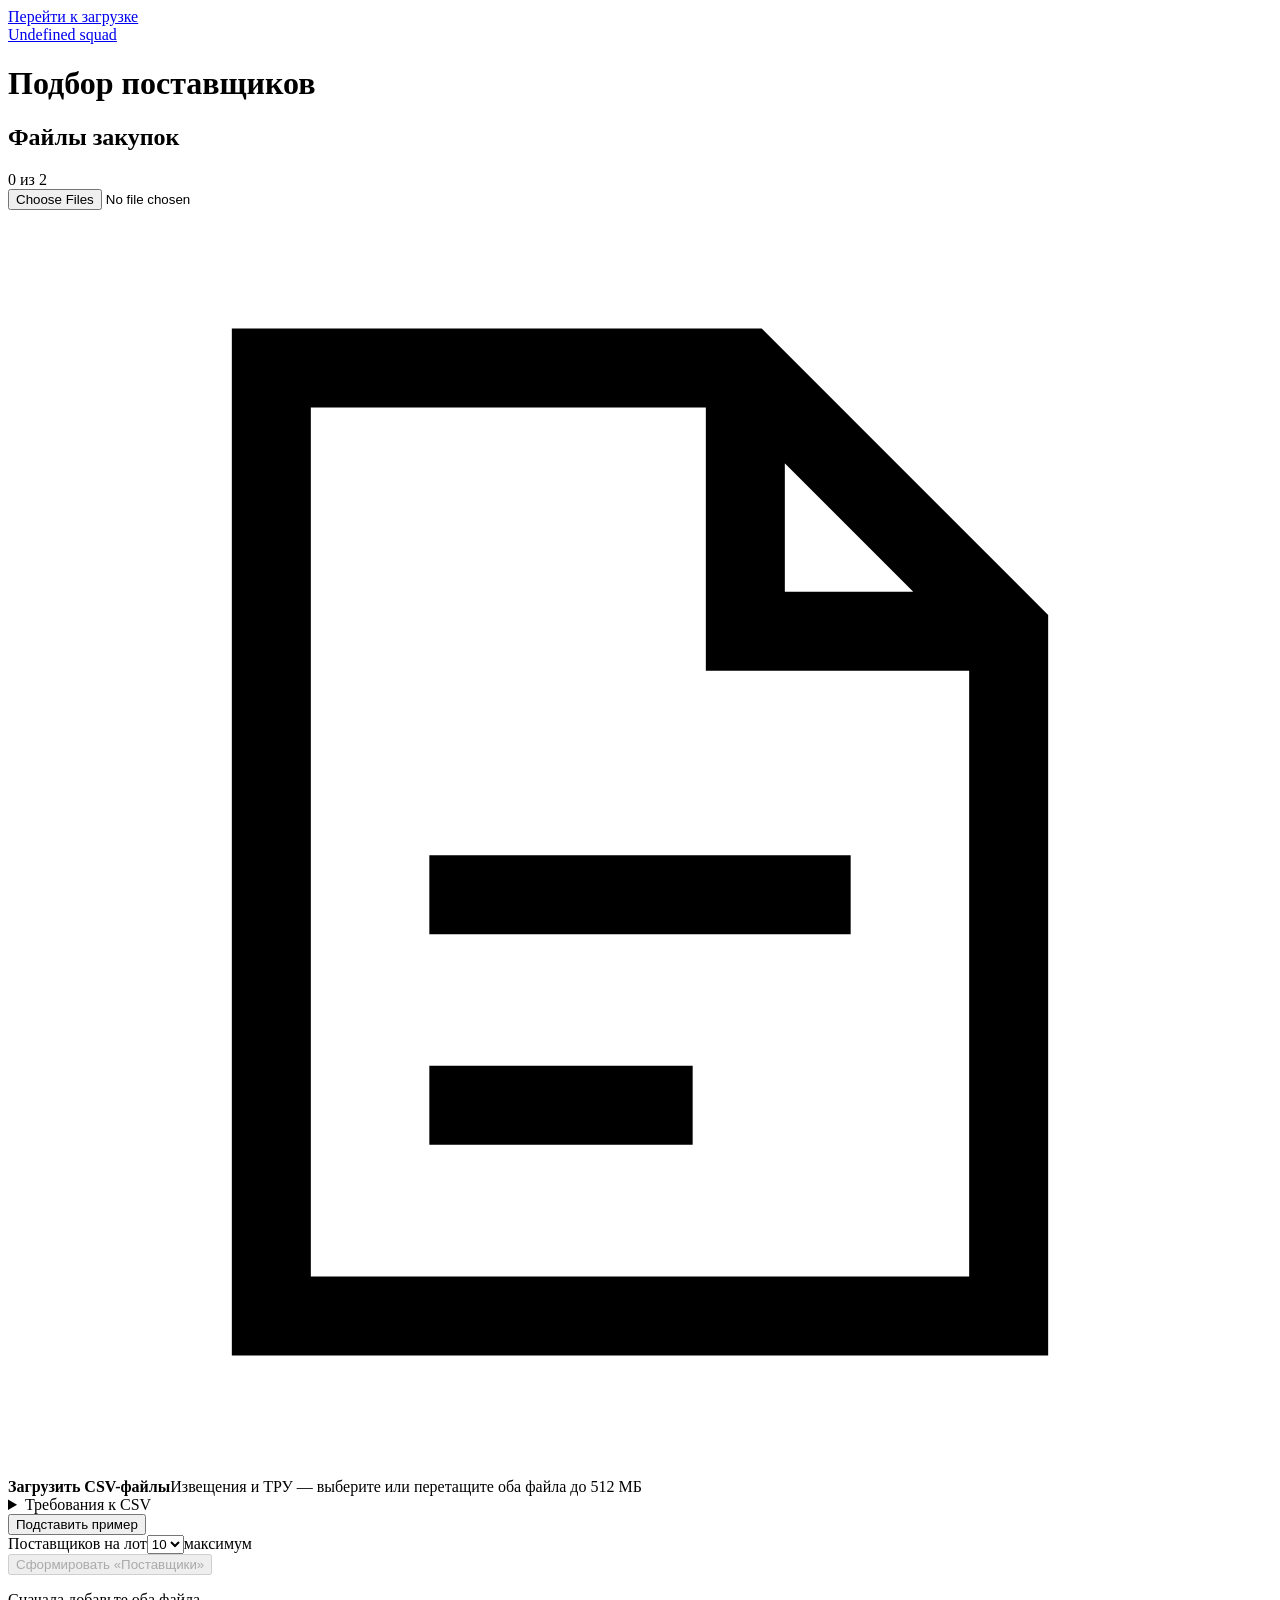
==== web-service/web/index.html @ a96cab37 "Add local procurement web service with shared CSV upload" ====
<!doctype html>
<html lang="ru">
<head>
<meta charset="utf-8"><meta name="viewport" content="width=device-width, initial-scale=1">
<meta name="description" content="Локальный подбор поставщиков по извещениям и позициям ТРУ.">
<title>Undefined squad — подбор поставщиков</title><link rel="icon" href="/favicon.svg" type="image/svg+xml"><link rel="stylesheet" href="/styles.css"><script src="/file-selection.js" defer></script><script src="/app.js" defer></script>
</head>
<body>
<a class="skip" href="#main">Перейти к загрузке</a>
<header class="site-header"><div class="header-inner"><a class="wordmark" href="/" aria-label="Undefined squad — главная">Undefined squad</a></div></header>
<main id="main">
<div class="page-heading"><h1>Подбор поставщиков</h1></div>
<div class="error-box" id="error" role="alert" hidden></div>
<section class="upload-panel" aria-labelledby="upload-heading">
<div class="section-heading"><h2 id="upload-heading">Файлы закупок</h2><span id="file-counter" class="file-counter">0 из 2</span></div>
<div class="single-upload">
<label class="drop-zone" id="zone-csv" for="file-csv">
<input type="file" id="file-csv" aria-label="Загрузить Извещения и ТРУ" accept=".csv,text/csv" multiple aria-describedby="upload-hint">
<span class="file-symbol" aria-hidden="true"><svg viewBox="0 0 24 24" fill="none" stroke="currentColor" stroke-width="1.5"><path d="M14 3H5v18h14V8zM14 3v5h5M8 13h8M8 17h5"/></svg></span>
<span class="file-content"><strong id="upload-label">Загрузить CSV-файлы</strong><span id="upload-hint">Извещения и ТРУ — выберите или перетащите оба файла</span></span>
<span class="file-limit">до 512 МБ</span>
</label>
<div class="selected-files" aria-live="polite">
<div class="selected-file" id="selected-notices" hidden><span class="selected-kind">Извещения</span><span class="selected-name" id="name-notices"></span><span class="selected-size" id="meta-notices"></span><button class="text-button remove" id="remove-notices" aria-label="Убрать файл Извещения">Убрать</button></div>
<div class="selected-file" id="selected-items" hidden><span class="selected-kind">ТРУ</span><span class="selected-name" id="name-items"></span><span class="selected-size" id="meta-items"></span><button class="text-button remove" id="remove-items" aria-label="Убрать файл ТРУ">Убрать</button></div>
</div>
</div>
<div class="form-utility"><details><summary>Требования к CSV</summary><div class="format-content"><p>Файлы связываются по <code>lot_id</code>. Первая строка — названия столбцов. В извещениях можно использовать <code>procedure_name</code> вместо <code>subject</code>.</p><p>Кодировка UTF-8 или Windows-1251; разделитель — точка с запятой или запятая. Идентификаторы читаются как текст.</p><div class="sample-downloads"><a href="/api/examples/notices" download>Скачать пример извещений</a><a href="/api/examples/items" download>Скачать пример ТРУ</a></div></div></details><button id="examples" class="text-button">Подставить пример</button></div>
<div class="form-bottom"><div class="settings"><label for="top-k">Поставщиков на лот</label><select id="top-k"><option>3</option><option>5</option><option selected>10</option><option>20</option><option>50</option></select><span>максимум</span></div><div class="action-area"><button class="primary" id="start" disabled>Сформировать «Поставщики»</button><p id="action-hint">Сначала добавьте оба файла</p></div></div>
</section>
<section class="progress-panel" id="progress-panel" aria-labelledby="progress-heading" hidden><div class="progress-top"><h2 id="progress-heading">Загружаем файлы…</h2><span id="progress-value">0%</span></div><progress id="progress-bar" max="100" value="0" aria-label="Ход обработки"></progress><p id="progress-detail" role="status" aria-live="polite">Подготавливаем данные</p><button class="text-button" id="reconnect" hidden>Проверить статус</button></section>
<section class="results-panel" id="results" aria-labelledby="results-heading" hidden><div class="results-heading"><div><h2 id="results-heading">Поставщики</h2><p id="result-caption"></p></div><div class="result-actions"><button id="reset" class="secondary">Новая загрузка</button><a id="download" class="primary" href="#" download>Скачать CSV</a></div></div><p class="demo-warning" id="result-demo" hidden>Демонстрационный результат. Компании и оценки вымышлены; модель и открытые источники не использовались.</p><div class="stats" id="stats"></div><div id="warnings" role="status"></div><div class="table-wrap" tabindex="0" role="region" aria-label="Таблица поставщиков"><table><caption class="sr-only">Рекомендованные поставщики</caption><thead><tr><th>Лот</th><th>Поставщик</th><th>Роль</th><th>Оценка</th><th>Обогащение</th><th><span class="sr-only">Подробности</span></th></tr></thead><tbody id="result-rows"></tbody></table></div><div class="supplier-details" id="details" hidden><div class="details-heading"><h3 id="details-title">Поставщик</h3><button id="close-details" class="text-button">Свернуть</button></div><div id="details-body"></div></div><p id="preview-caption" class="preview-caption"></p></section>
</main>
</body></html>
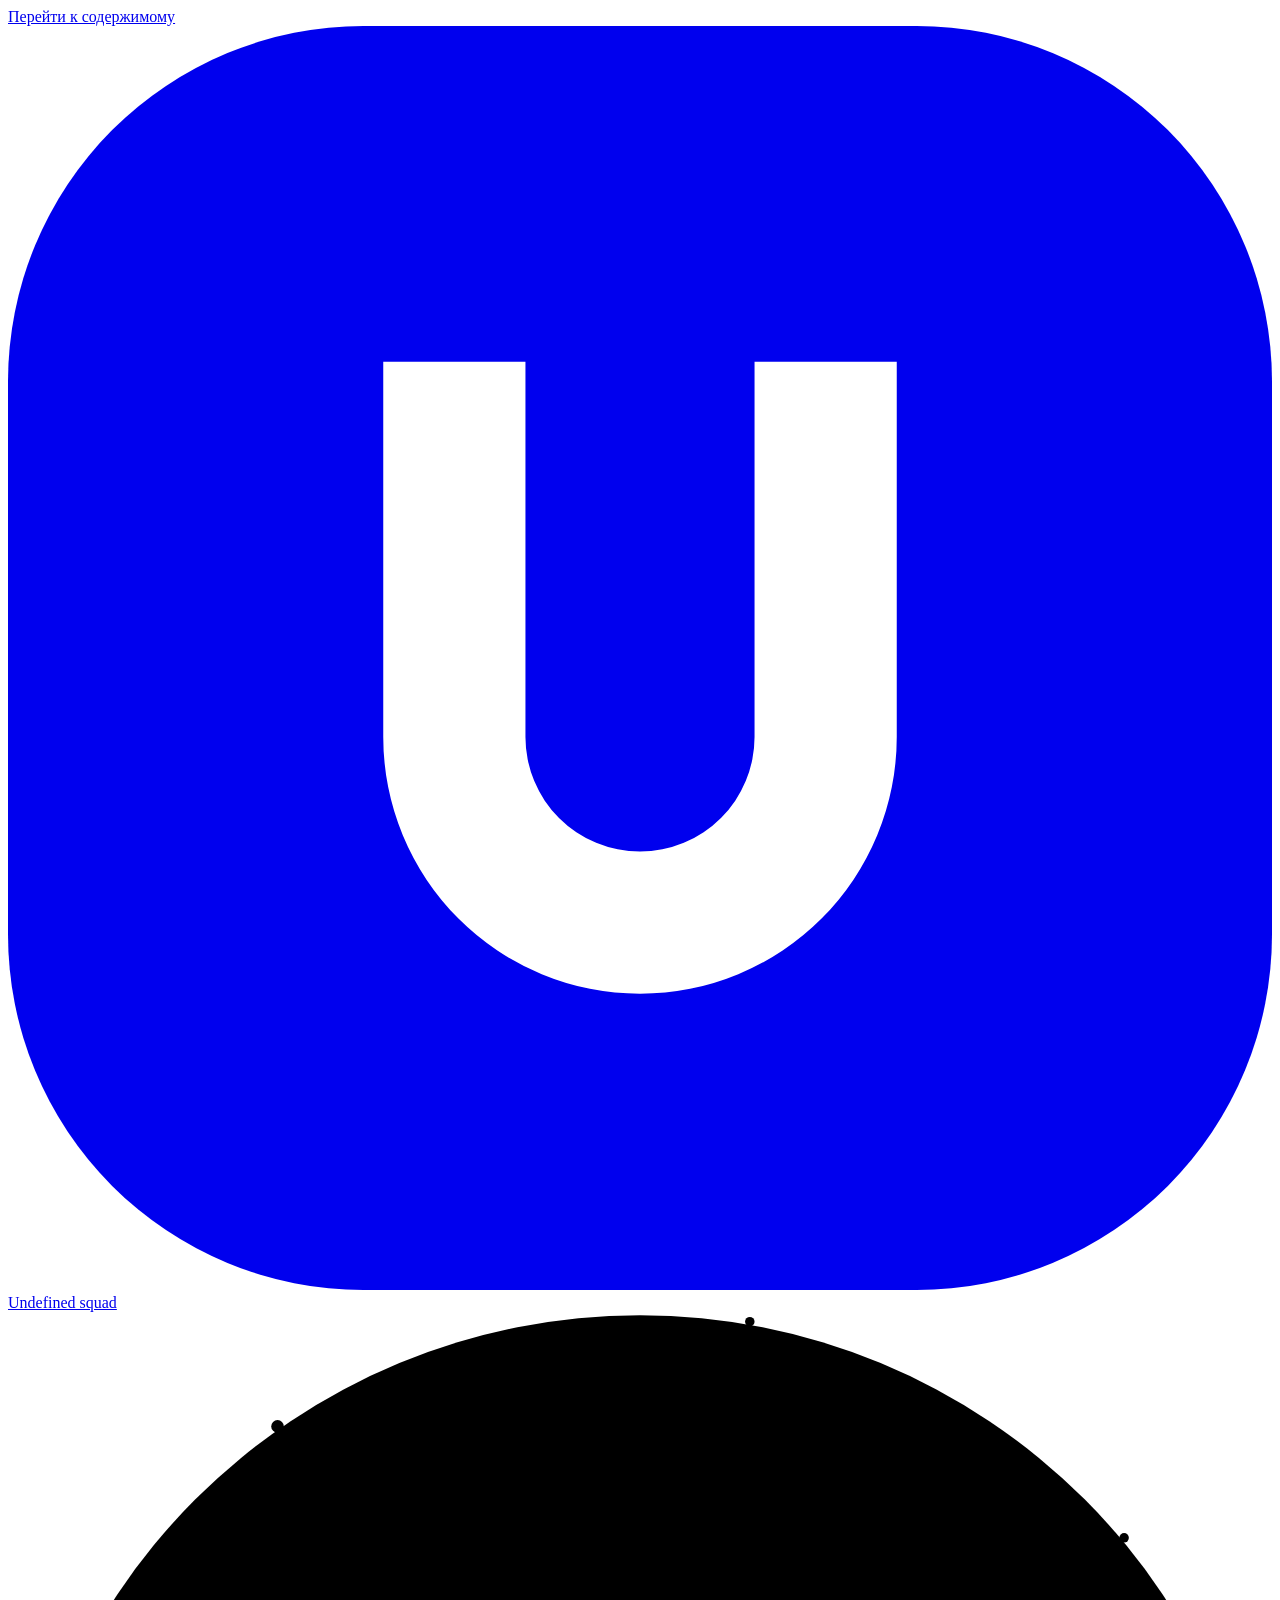
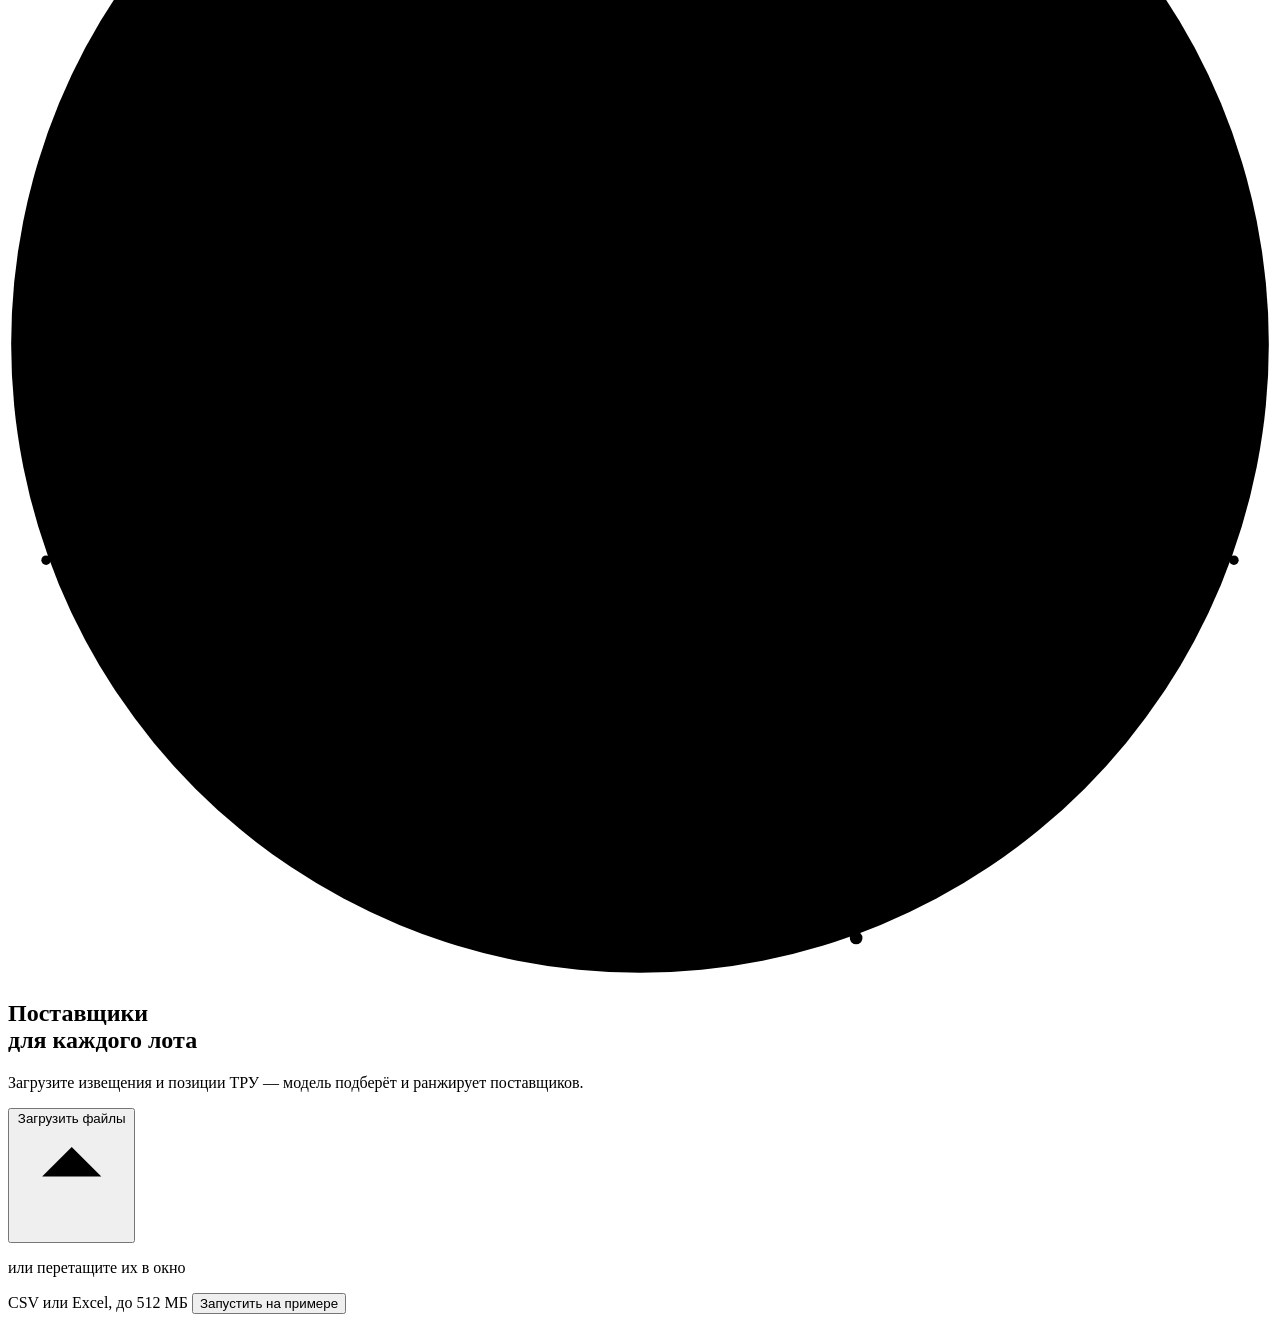
==== commit 24e4ed93: "feat(web-service): проверенные и непроверенные поставщики, Excel на входе, новый интерфейс - два спи" ====
--- a/web-service/web/index.html
+++ b/web-service/web/index.html
@@ -1,34 +1,200 @@
 <!doctype html>
 <html lang="ru">
 <head>
-<meta charset="utf-8"><meta name="viewport" content="width=device-width, initial-scale=1">
-<meta name="description" content="Локальный подбор поставщиков по извещениям и позициям ТРУ.">
-<title>Undefined squad — подбор поставщиков</title><link rel="icon" href="/favicon.svg" type="image/svg+xml"><link rel="stylesheet" href="/styles.css"><script src="/file-selection.js" defer></script><script src="/app.js" defer></script>
+<meta charset="utf-8">
+<meta name="viewport" content="width=device-width, initial-scale=1">
+<meta name="description" content="Подбор поставщиков по извещениям о закупках и позициям ТРУ.">
+<title>Подбор поставщиков — Undefined squad</title>
+<link rel="icon" href="/favicon.svg" type="image/svg+xml">
+<link rel="preload" href="/fonts/onest-cyrillic.woff2" as="font" type="font/woff2" crossorigin>
+<link rel="stylesheet" href="/styles.css">
+<script src="/file-selection.js" defer></script>
+<script src="/app.js" defer></script>
 </head>
-<body>
-<a class="skip" href="#main">Перейти к загрузке</a>
-<header class="site-header"><div class="header-inner"><a class="wordmark" href="/" aria-label="Undefined squad — главная">Undefined squad</a></div></header>
-<main id="main">
-<div class="page-heading"><h1>Подбор поставщиков</h1></div>
-<div class="error-box" id="error" role="alert" hidden></div>
-<section class="upload-panel" aria-labelledby="upload-heading">
-<div class="section-heading"><h2 id="upload-heading">Файлы закупок</h2><span id="file-counter" class="file-counter">0 из 2</span></div>
-<div class="single-upload">
-<label class="drop-zone" id="zone-csv" for="file-csv">
-<input type="file" id="file-csv" aria-label="Загрузить Извещения и ТРУ" accept=".csv,text/csv" multiple aria-describedby="upload-hint">
-<span class="file-symbol" aria-hidden="true"><svg viewBox="0 0 24 24" fill="none" stroke="currentColor" stroke-width="1.5"><path d="M14 3H5v18h14V8zM14 3v5h5M8 13h8M8 17h5"/></svg></span>
-<span class="file-content"><strong id="upload-label">Загрузить CSV-файлы</strong><span id="upload-hint">Извещения и ТРУ — выберите или перетащите оба файла</span></span>
-<span class="file-limit">до 512 МБ</span>
-</label>
-<div class="selected-files" aria-live="polite">
-<div class="selected-file" id="selected-notices" hidden><span class="selected-kind">Извещения</span><span class="selected-name" id="name-notices"></span><span class="selected-size" id="meta-notices"></span><button class="text-button remove" id="remove-notices" aria-label="Убрать файл Извещения">Убрать</button></div>
-<div class="selected-file" id="selected-items" hidden><span class="selected-kind">ТРУ</span><span class="selected-name" id="name-items"></span><span class="selected-size" id="meta-items"></span><button class="text-button remove" id="remove-items" aria-label="Убрать файл ТРУ">Убрать</button></div>
-</div>
-</div>
-<div class="form-utility"><details><summary>Требования к CSV</summary><div class="format-content"><p>Файлы связываются по <code>lot_id</code>. Первая строка — названия столбцов. В извещениях можно использовать <code>procedure_name</code> вместо <code>subject</code>.</p><p>Кодировка UTF-8 или Windows-1251; разделитель — точка с запятой или запятая. Идентификаторы читаются как текст.</p><div class="sample-downloads"><a href="/api/examples/notices" download>Скачать пример извещений</a><a href="/api/examples/items" download>Скачать пример ТРУ</a></div></div></details><button id="examples" class="text-button">Подставить пример</button></div>
-<div class="form-bottom"><div class="settings"><label for="top-k">Поставщиков на лот</label><select id="top-k"><option>3</option><option>5</option><option selected>10</option><option>20</option><option>50</option></select><span>максимум</span></div><div class="action-area"><button class="primary" id="start" disabled>Сформировать «Поставщики»</button><p id="action-hint">Сначала добавьте оба файла</p></div></div>
-</section>
-<section class="progress-panel" id="progress-panel" aria-labelledby="progress-heading" hidden><div class="progress-top"><h2 id="progress-heading">Загружаем файлы…</h2><span id="progress-value">0%</span></div><progress id="progress-bar" max="100" value="0" aria-label="Ход обработки"></progress><p id="progress-detail" role="status" aria-live="polite">Подготавливаем данные</p><button class="text-button" id="reconnect" hidden>Проверить статус</button></section>
-<section class="results-panel" id="results" aria-labelledby="results-heading" hidden><div class="results-heading"><div><h2 id="results-heading">Поставщики</h2><p id="result-caption"></p></div><div class="result-actions"><button id="reset" class="secondary">Новая загрузка</button><a id="download" class="primary" href="#" download>Скачать CSV</a></div></div><p class="demo-warning" id="result-demo" hidden>Демонстрационный результат. Компании и оценки вымышлены; модель и открытые источники не использовались.</p><div class="stats" id="stats"></div><div id="warnings" role="status"></div><div class="table-wrap" tabindex="0" role="region" aria-label="Таблица поставщиков"><table><caption class="sr-only">Рекомендованные поставщики</caption><thead><tr><th>Лот</th><th>Поставщик</th><th>Роль</th><th>Оценка</th><th>Обогащение</th><th><span class="sr-only">Подробности</span></th></tr></thead><tbody id="result-rows"></tbody></table></div><div class="supplier-details" id="details" hidden><div class="details-heading"><h3 id="details-title">Поставщик</h3><button id="close-details" class="text-button">Свернуть</button></div><div id="details-body"></div></div><p id="preview-caption" class="preview-caption"></p></section>
+<body data-view="upload">
+<a class="skip" href="#main">Перейти к содержимому</a>
+
+<header class="topbar">
+  <a class="brand" href="/">
+    <svg class="brand-mark" viewBox="0 0 32 32" aria-hidden="true"><rect width="32" height="32" rx="9" fill="currentColor"/><path d="M9.5 8.5v9.5a6.5 6.5 0 0 0 13 0V8.5h-3.6V18a2.9 2.9 0 0 1-5.8 0V8.5z" fill="#fff"/></svg>
+    <span>Undefined squad</span>
+  </a>
+</header>
+
+<main id="main" tabindex="-1">
+
+  <!-- 1. Загрузка -->
+  <section class="view" id="view-upload" aria-labelledby="upload-title">
+    <div class="hero hero-screen hero-upload" id="dropzone">
+      <!-- Орбита подбора: лот в центре, поставщики на кольцах — чем ближе, тем выше ранг.
+           app.js копирует её в остальные экраны (элементы с data-orbit). -->
+      <div class="art" aria-hidden="true">
+      <svg class="orbit" id="orbit" viewBox="0 0 800 800">
+        <g class="orbit-rings">
+          <circle cx="400" cy="400" r="70"/>
+          <circle cx="400" cy="400" r="140"/>
+          <circle cx="400" cy="400" r="220" class="dashed"/>
+          <circle cx="400" cy="400" r="310"/>
+          <circle cx="400" cy="400" r="398"/>
+        </g>
+        <circle class="orbit-sweep" cx="400" cy="400" r="310"/>
+        <g class="orbit-spin spin-a">
+          <circle cx="616.7" cy="438.2" r="4"/><circle cx="183.3" cy="438.2" r="3"/><circle cx="324.8" cy="193.3" r="5"/>
+        </g>
+        <g class="orbit-spin spin-b">
+          <circle cx="668.5" cy="555" r="4"/><circle cx="373" cy="708.8" r="3"/><circle cx="162.5" cy="599.3" r="4"/>
+          <circle cx="146.1" cy="222.2" r="3"/><circle cx="555" cy="131.5" r="5"/><circle cx="699.4" cy="319.8" r="3"/>
+        </g>
+        <g class="orbit-spin spin-c">
+          <circle cx="775.9" cy="536.8" r="3"/><circle cx="536.8" cy="775.9" r="4"/><circle cx="24.1" cy="536.8" r="3"/>
+          <circle cx="170.6" cy="72.4" r="4"/><circle cx="469.5" cy="6.1" r="3"/><circle cx="706.4" cy="142.9" r="3"/>
+        </g>
+        <g class="orbit-links">
+          <path d="M400 400 470 278.8"/><path d="M400 400 507.2 490"/><path d="M400 400 619.2 380.8"/>
+        </g>
+        <circle class="orbit-pulse" cx="400" cy="400" r="30"/>
+        <circle class="orbit-core" cx="400" cy="400" r="30"/>
+        <path class="orbit-doc" d="M388 391h24M388 400h24M388 409h13"/>
+        <g class="orbit-rank r1">
+          <circle class="halo" cx="470" cy="278.8" r="30"/>
+          <circle cx="470" cy="278.8" r="19"/><text x="470" y="278.8">1</text>
+          <text class="score" x="508" y="278.8">0,94</text>
+        </g>
+        <g class="orbit-rank r2">
+          <circle cx="507.2" cy="490" r="16"/><text x="507.2" y="490">2</text>
+          <text class="score" x="533" y="490">0,88</text>
+        </g>
+        <g class="orbit-rank r3">
+          <circle cx="619.2" cy="380.8" r="16"/><text x="619.2" y="380.8">3</text>
+          <text class="score" x="645" y="380.8">0,81</text>
+        </g>
+      </svg>
+      </div>
+
+      <div class="screen-body landing">
+        <h1 id="upload-title">Поставщики<br>для каждого лота</h1>
+        <p class="landing-lead">Загрузите извещения и позиции ТРУ — модель подберёт и ранжирует поставщиков.</p>
+
+        <div class="landing-action">
+          <button class="btn btn-upload" id="pick" type="button">
+            <span id="pick-label">Загрузить файлы</span>
+            <span class="btn-orb" aria-hidden="true"><svg class="icon" viewBox="0 0 16 16"><path d="M8 13V3M3.75 7.25 8 3l4.25 4.25"/></svg></span>
+          </button>
+          <p class="landing-hint" id="pick-hint">или перетащите их в окно</p>
+        </div>
+
+        <ul class="slots" id="tray" aria-label="Выбранные файлы" aria-live="polite" hidden></ul>
+
+        <div class="alert alert-error" id="upload-error" role="alert" hidden>
+          <p id="upload-error-text"></p>
+          <button class="btn btn-sm" id="retry" type="button" hidden>Повторить</button>
+        </div>
+      </div>
+
+      <div class="screen-foot">
+        <span>CSV или Excel, до <span class="file-limit">512</span> МБ</span>
+        <button class="link-btn" id="examples" type="button">Запустить на примере</button>
+      </div>
+    </div>
+  </section>
+
+  <!-- 2. Обработка -->
+  <section class="view" id="view-progress" aria-labelledby="progress-title" hidden>
+    <div class="hero hero-screen hero-stage" id="progress-hero" data-stage="upload">
+      <div class="art" data-orbit aria-hidden="true"></div>
+      <div class="screen-body progress-wrap">
+        <h1 id="progress-title" class="sr-only">Обработка файлов</h1>
+        <p class="progress-value" id="progress-value" aria-hidden="true">0%</p>
+        <p class="progress-message" id="progress-message" role="status" aria-live="polite">Готовим загрузку…</p>
+        <div class="bar" role="progressbar" aria-labelledby="progress-title" aria-valuemin="0" aria-valuemax="100" aria-valuenow="0" id="progress-bar"><span class="bar-fill" id="progress-fill"></span></div>
+        <ol class="stepper" id="stages">
+          <li data-stage="upload"><span class="step-dot" aria-hidden="true"></span><span class="step-label">Загрузка</span><span class="step-note" id="stage-upload-note"></span></li>
+          <li data-stage="check"><span class="step-dot" aria-hidden="true"></span><span class="step-label">Проверка данных</span><span class="step-note" id="stage-check-note"></span></li>
+          <li data-stage="recommendation"><span class="step-dot" aria-hidden="true"></span><span class="step-label">Ранжирование</span><span class="step-note" id="stage-recommendation-note"></span></li>
+          <li data-stage="export"><span class="step-dot" aria-hidden="true"></span><span class="step-label">Результат</span><span class="step-note"></span></li>
+        </ol>
+        <div class="alert alert-on-blue" id="progress-error" role="alert" hidden>
+          <p id="progress-error-text"></p>
+          <button class="btn btn-sm btn-white" id="reconnect" type="button">Проверить статус</button>
+        </div>
+      </div>
+      <div class="screen-foot"><span class="progress-files" id="progress-files"></span></div>
+    </div>
+  </section>
+
+  <!-- 3. Результат -->
+  <section class="view" id="view-results" aria-labelledby="results-title" hidden>
+    <div class="hero hero-results">
+      <div class="art" data-orbit aria-hidden="true"></div>
+      <div class="results-inner">
+        <div class="results-head">
+          <div>
+            <h1 id="results-title">Результат подбора</h1>
+            <p class="results-files" id="results-files"></p>
+          </div>
+          <div class="results-actions">
+            <a class="btn btn-white" id="download" href="#" download>
+              <svg class="icon" viewBox="0 0 16 16" aria-hidden="true"><path d="M8 2.5v8M4.75 7.25 8 10.5l3.25-3.25M2.5 10v2.25c0 .69.56 1.25 1.25 1.25h8.5c.69 0 1.25-.56 1.25-1.25V10"/></svg>
+              Скачать CSV
+            </a>
+            <button class="btn btn-on-blue" id="new-upload" type="button">Новая загрузка</button>
+          </div>
+        </div>
+        <dl class="summary" id="summary"></dl>
+      </div>
+    </div>
+
+    <div class="results-body">
+      <div class="alert alert-info" id="demo-note" hidden><p>Демо-режим: компании и оценки вымышлены, модель и открытые источники не вызывались. Рабочий режим включается переменной <code>PIPELINE_MODE=live</code>.</p></div>
+      <div class="alert alert-warning" id="warnings" hidden></div>
+
+      <div class="toolbar">
+        <div class="segmented" role="tablist" aria-label="Список поставщиков" id="segmented">
+          <button role="tab" type="button" id="tab-verified" data-group="verified" aria-selected="true" aria-controls="workspace">Проверенные <span class="count" id="count-verified">0</span></button>
+          <button role="tab" type="button" id="tab-unverified" data-group="unverified" aria-selected="false" aria-controls="workspace" tabindex="-1">Непроверенные <span class="count" id="count-unverified">0</span></button>
+        </div>
+        <p class="group-caption" id="group-caption"></p>
+        <label class="search">
+          <svg class="icon" viewBox="0 0 16 16" aria-hidden="true"><circle cx="7" cy="7" r="4.25"/><path d="m10.25 10.25 3.25 3.25"/></svg>
+          <span class="sr-only">Поиск</span>
+          <input type="search" id="search" placeholder="Лот, предмет, поставщик или ИНН" autocomplete="off">
+        </label>
+      </div>
+
+      <div class="workspace" id="workspace" role="tabpanel" aria-labelledby="tab-verified">
+        <nav class="lots" aria-label="Лоты">
+          <p class="lots-head" id="lots-count">Лоты</p>
+          <ul class="lots-list" id="lots-list"></ul>
+          <button class="btn btn-sm btn-soft lots-more" id="lots-more" type="button" hidden>Показать ещё</button>
+        </nav>
+        <div class="lot-detail" id="lot-detail" aria-live="polite"></div>
+      </div>
+    </div>
+  </section>
 </main>
-</body></html>
+
+<div class="drop-overlay" id="drop-overlay" hidden><p>Отпустите, чтобы загрузить файлы</p></div>
+
+<div class="sheet-backdrop" id="sheet-backdrop" hidden></div>
+<aside class="sheet" id="sheet" role="dialog" aria-modal="true" aria-labelledby="sheet-title" hidden>
+  <header class="sheet-head">
+    <div class="sheet-top">
+      <p class="sheet-context" id="sheet-context"></p>
+      <button class="icon-btn icon-btn-on-blue" id="sheet-close" type="button" aria-label="Закрыть">
+        <svg class="icon" viewBox="0 0 16 16" aria-hidden="true"><path d="m4 4 8 8M12 4l-8 8"/></svg>
+      </button>
+    </div>
+    <div class="sheet-title-row">
+      <div class="sheet-heading">
+        <h2 id="sheet-title">Поставщик</h2>
+        <div class="sheet-ids" id="sheet-ids"></div>
+      </div>
+      <div class="sheet-score" id="sheet-score"></div>
+    </div>
+  </header>
+  <div class="sheet-body" id="sheet-body"></div>
+</aside>
+
+<input type="file" id="file-input" multiple accept=".csv,.xlsx,text/csv,application/vnd.openxmlformats-officedocument.spreadsheetml.sheet" hidden>
+</body>
+</html>
